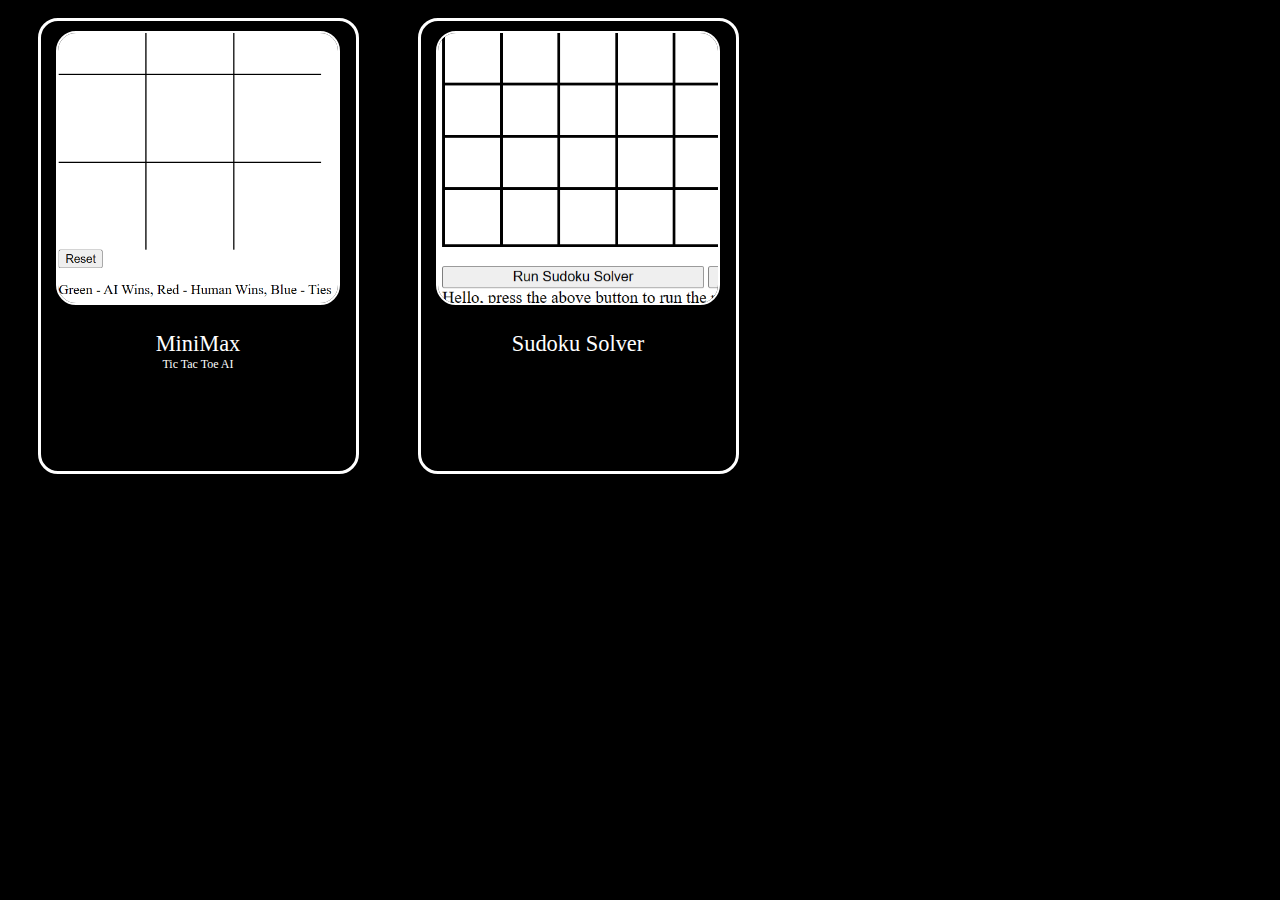
==== Backtracking/bt.html @ 7da2ea9b "First Update" ====
<!DOCTYPE html>
<html lang="en">
<head>
    <link rel="stylesheet" href="../index.css">
    <meta charset="UTF-8">
    <meta name="viewport" content="width=device-width, initial-scale=1.0">
    <title>Document</title>
</head>
<body>
    <div class="card-container">
        <article class="cards" id="minimax" onclick="redirectCard(this)">
            <div class="card-image">
            <img src="../assets/tictactoe.png" alt=" "></div>
            <div class="card-info">
                <p class="card-title">MiniMax</p>
                <p class="card-about">Tic Tac Toe AI</p>
            </div>
        </article>
        <article class="cards" id="sudokusolver" onclick="redirectCard(this)">
            <div class="card-image">
            <img src="../assets/sudoku.png" alt=" "></div>
            <div class="card-info">
                <p class="card-title">Sudoku Solver</p>
                <p class="card-about"></p>
            </div>
        </article>
    </div>
    <script src="../script.js"></script>
</body>
</html>
---- index.css ----
body {
    background: black;
    padding: 10px;
}

article {
    display: block;
}



/*----------Folder Container------------------*/
.container {
    width: min(95%, 70rem);
    min-height: 650px;
    display: grid;
    grid-template-columns: repeat(2,1fr);
    gap: 20px;
    justify-items: center;
}

.info {
    text-align: center;
    color: white;
}

#name {
    text-shadow: 2px 0 0 grey;
}

#about {
    font-size: 20px;
    width: 100%;
}

#picture {
    max-height: 400px;
    display: flex;
    align-items: center;
}

#picture > img {
    max-width: 100%;
    max-height: 100%;
    border-radius: 10px;
    border: 3px solid grey;
}

/*----------Card Container------------------*/
.card-container {
    width: min(95%, 70rem);
    display: grid;
    grid-template-columns: repeat(3,1fr);
    gap: 20px;
    justify-items: center;
}
/*-----------Folder CSS Desgin---------------*/
.files {
    height: 350px;
    width: 350px;
    display: flex;
    flex-direction: column;
    justify-content: center;
    align-items: center;
}

.files > p {
    color: white;
    text-align: center;
    font-size: 20px;
    width: 80%;
}

.folder {
    position: relative;
    background: orange;
    height: 60%;
    width: 80%;
    border-radius: 8%;
    margin-top: 1rem;
    margin-left: 1rem;
    cursor: pointer;
}

.folder:after {
    position: absolute;
    content: "";
    background: orange;
    height: 25%;
    width: 30%;
    top: -10%;
    border-radius: 25% 40% 40% 0;
}

.folder:before {
    z-index: 2;
    position: absolute;
    content: "";
    background: yellow;
    height: 91%;
    width: 100%;
    top: 5%;
    border-radius: 45% 8% 8% 8%;
}

.papers, .papers:before, .papers:after {
    z-index: 1;
    position: absolute;
    background: white;
    height: 90%;
    width: 90%;
    left: 5%;
    top: 2%;
    border-radius: 5%;
    border: 2px solid grey;
    transition: 1s;
}

.papers:before {
    content: "";
    rotate: 5deg;
    top: -5%;
}

.papers:after {
    content: "";
    rotate: 10deg;
    top: -10%;
    left: 10%;
}

.folder > p {
    z-index: 4;
    position: absolute;
    font-size: 30px;
    margin: 5rem 5rem 0 5rem;
    color: black;
}

/* Hovering */

.folder:hover::before {
    border: 2px solid orange;
}

.folder:hover > .papers {
    top: -20%;
    rotate: -5deg;
}
.folder:hover > .papers::before {
    rotate: 10deg;
}
.folder:hover > .papers::after {
    rotate: 20deg;
}

.folder:hover > .folder-text {
    text-shadow: 3px 3px 1px orange;
}
/*--------------Cards CSS Design-----------------*/
.cards {
    height: 50vh;
    width: 35vh;
    border: 3px solid white;
    border-radius: 20px;
    display: flex;
    flex-direction: column;
}

.card-image {
    height: 60%;
    width: 90%;
    border-radius: 20px;
    margin: 10px auto;
    display: flex;
    justify-content: center;
}
.card-image > img {
    height: 100%;
    width: 100%;
    object-fit: cover;
    border-radius: 20px;
    border: 2px solid white;
}
.card-title, .card-about {
    font-size: 12px;
    text-align: center;
    color: white;
    margin: 0;
}

.card-title {
    font-size: 1.4em;
    margin-top: 20px;
}
.cards:hover, .cards:hover .card-image > img {
    border-color: gold;
    cursor: pointer;
    transform: scale(1.05) rotate(3deg);
    box-shadow: 0 0 10px 1px gold;
}

@media screen and (max-width:700px) {
    #picture, .info, .files {
        grid-column: span 2;
    }

    #about {
        font-size: 20px;
    }
    #hist_back, #hist_front {
        width: 40px;
    }
    .files > p{
        font-size: 20px;
    }
    .demo, .code, .cards > p {
        font-size: 12px;
    }
    .folder > p {
        font-size: 25px;
    }

    /* Cards Layout */
    .cards {
        grid-column: span 3;
        width: 100%;
        height: 23vh;
        border: 3px solid white;
        border-radius: 20px;
        display: grid;
        grid-template-columns: 1fr 1fr 1fr;
        grid-template-rows: 20vh;
    }
    
    .card-image {
        height: 18vh;
        width: 18vh;
        border-radius: 20px;
        align-self: center;
    }
    .card-info {
        grid-column: span 2;
        font-size: 12px;
        color: white;
    }

    .card-title {
        font-size: 20px;
        margin-top: 20px;
    }

    .buttonHolder {
        position: relative;
        grid-column: 2 / 4;
        top: -20px;
    }

    .card-more-title {
        font-size: 25px;
    }

    .card-more-image > img {
        width: 40vh;
        height: 40vh;
    }
}
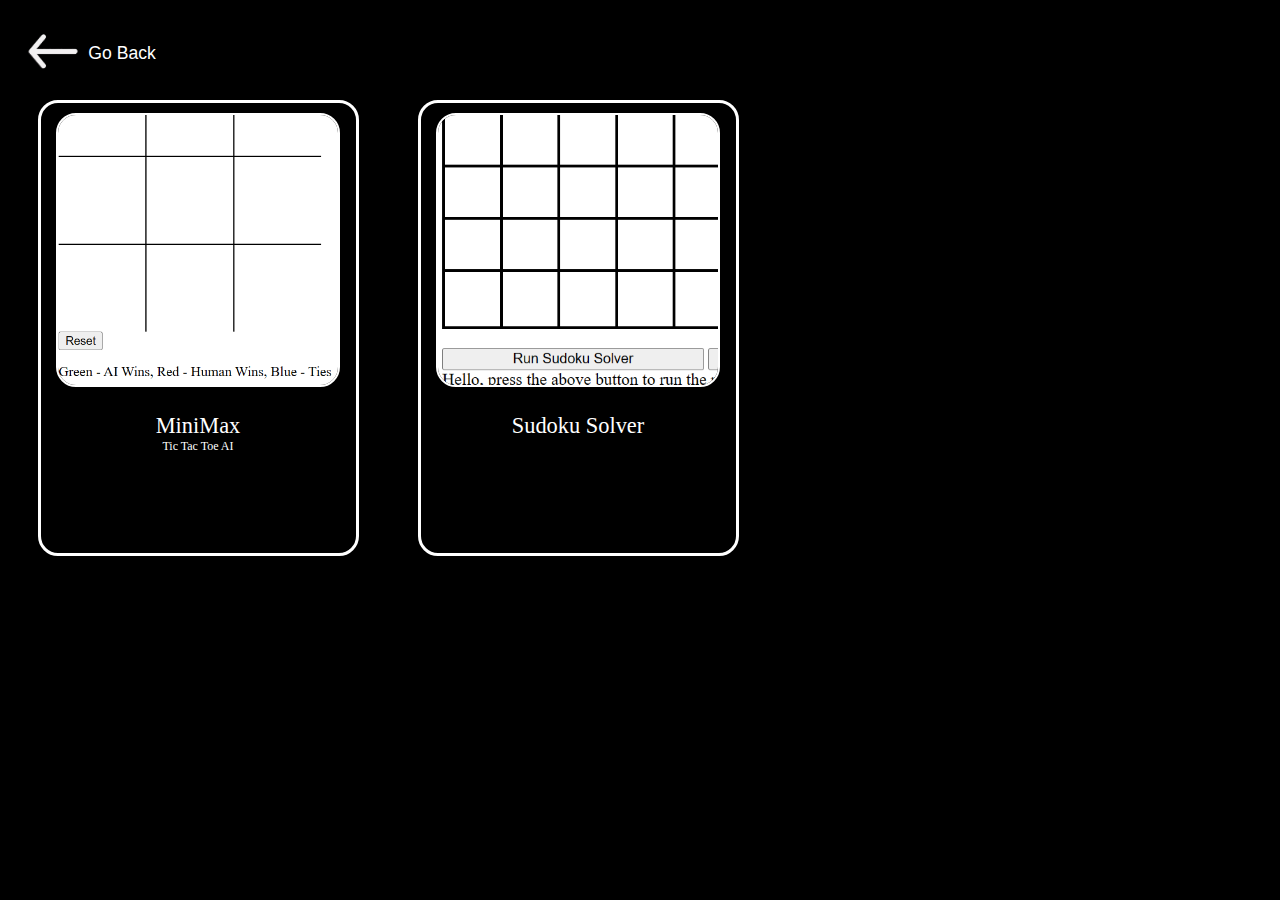
==== commit 2cdbaf6e: "Added CSS" ====
--- a/Backtracking/bt.html
+++ b/Backtracking/bt.html
@@ -7,23 +7,26 @@
     <title>Document</title>
 </head>
 <body>
-    <div class="card-container">
-        <article class="cards" id="minimax" onclick="redirectCard(this)">
-            <div class="card-image">
-            <img src="../assets/tictactoe.png" alt=" "></div>
-            <div class="card-info">
-                <p class="card-title">MiniMax</p>
-                <p class="card-about">Tic Tac Toe AI</p>
-            </div>
-        </article>
-        <article class="cards" id="sudokusolver" onclick="redirectCard(this)">
-            <div class="card-image">
-            <img src="../assets/sudoku.png" alt=" "></div>
-            <div class="card-info">
-                <p class="card-title">Sudoku Solver</p>
-                <p class="card-about"></p>
-            </div>
-        </article>
+    <div>
+        <button class="cdArrowBack" onclick="histBack()" ><img src="../assets/arrow_back.png" alt="" /> Go Back</button>
+        <div class="card-container">
+            <article class="cards" id="minimax" onclick="redirectCard(this)">
+                <div class="card-image">
+                <img src="../assets/tictactoe.png" alt=" "></div>
+                <div class="card-info">
+                    <p class="card-title">MiniMax</p>
+                    <p class="card-about">Tic Tac Toe AI</p>
+                </div>
+            </article>
+            <article class="cards" id="sudokusolver" onclick="redirectCard(this)">
+                <div class="card-image">
+                <img src="../assets/sudoku.png" alt=" "></div>
+                <div class="card-info">
+                    <p class="card-title">Sudoku Solver</p>
+                    <p class="card-about"></p>
+                </div>
+            </article>
+        </div>
     </div>
     <script src="../script.js"></script>
 </body>
--- a/index.css
+++ b/index.css
@@ -17,6 +17,7 @@
     grid-template-columns: repeat(2,1fr);
     gap: 20px;
     justify-items: center;
+    margin: 20px;
 }
 
 .info {
@@ -198,6 +199,30 @@
     cursor: pointer;
     transform: scale(1.05) rotate(3deg);
     box-shadow: 0 0 10px 1px gold;
+}
+
+/* ----------------------------- Back Button ------------------------------- */
+.cdArrowBack{
+    height: 8vh;
+    background: none;
+    border: none;
+    color: white;
+    font-size: 1.1em;
+    left: 30px;
+    padding: 10px 5px 10px 5px;
+    cursor: pointer;
+    margin-bottom: 10px;
+}
+
+.cdArrowBack > img {
+    height: 80%;
+    vertical-align: middle;
+    margin-bottom: 5px;
+}
+
+.cdArrowBack:hover{
+    border: 1px solid white;
+    border-radius: 15px;
 }
 
 @media screen and (max-width:700px) {
